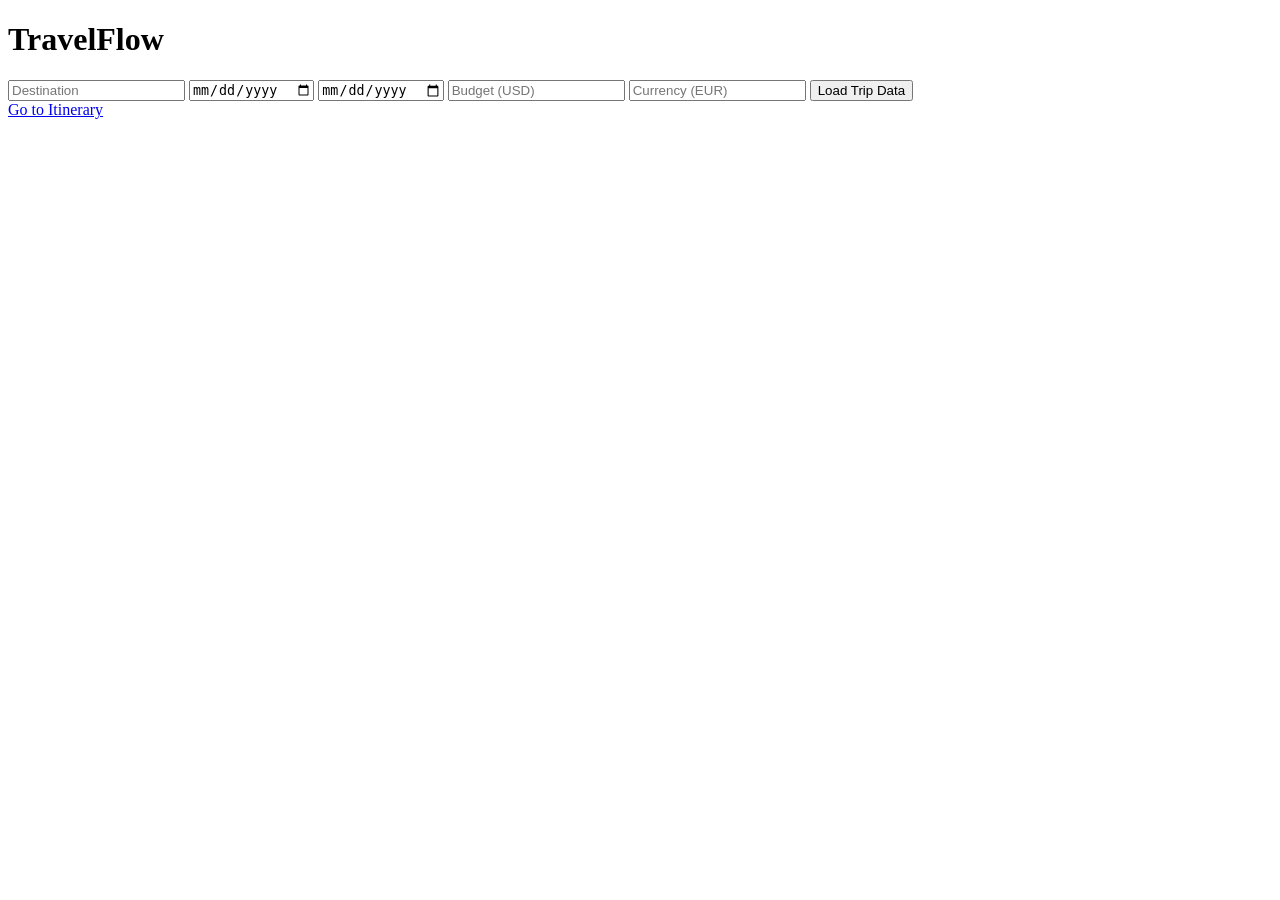
==== index.html @ 1230e486 "add basic front end and backend for project 3" ====
<!DOCTYPE html>
<html lang="en">
<head>
  <meta charset="UTF-8" />
  <title>TravelFlow</title>
  <link rel="stylesheet" href="style.css" />
</head>
<body>
  <h1>TravelFlow</h1>

  <section id="trip-form">
    <input id="destination" placeholder="Destination" />
    <input id="startDate" type="date" />
    <input id="endDate" type="date" />
    <input id="budget" placeholder="Budget (USD)" />
    <input id="currency" placeholder="Currency (EUR)" />
    <button id="load">Load Trip Data</button>
  </section>

  <section id="weather"></section>
  <section id="packing"></section>
  <section id="budget"></section>

  <a href="itinerary.html">Go to Itinerary</a>

  <script src="api/weather.js"></script>
  <script src="api/currency.js"></script>
  <script src="api/geocode.js"></script>
  <script src="app.js"></script>
</body>
</html>
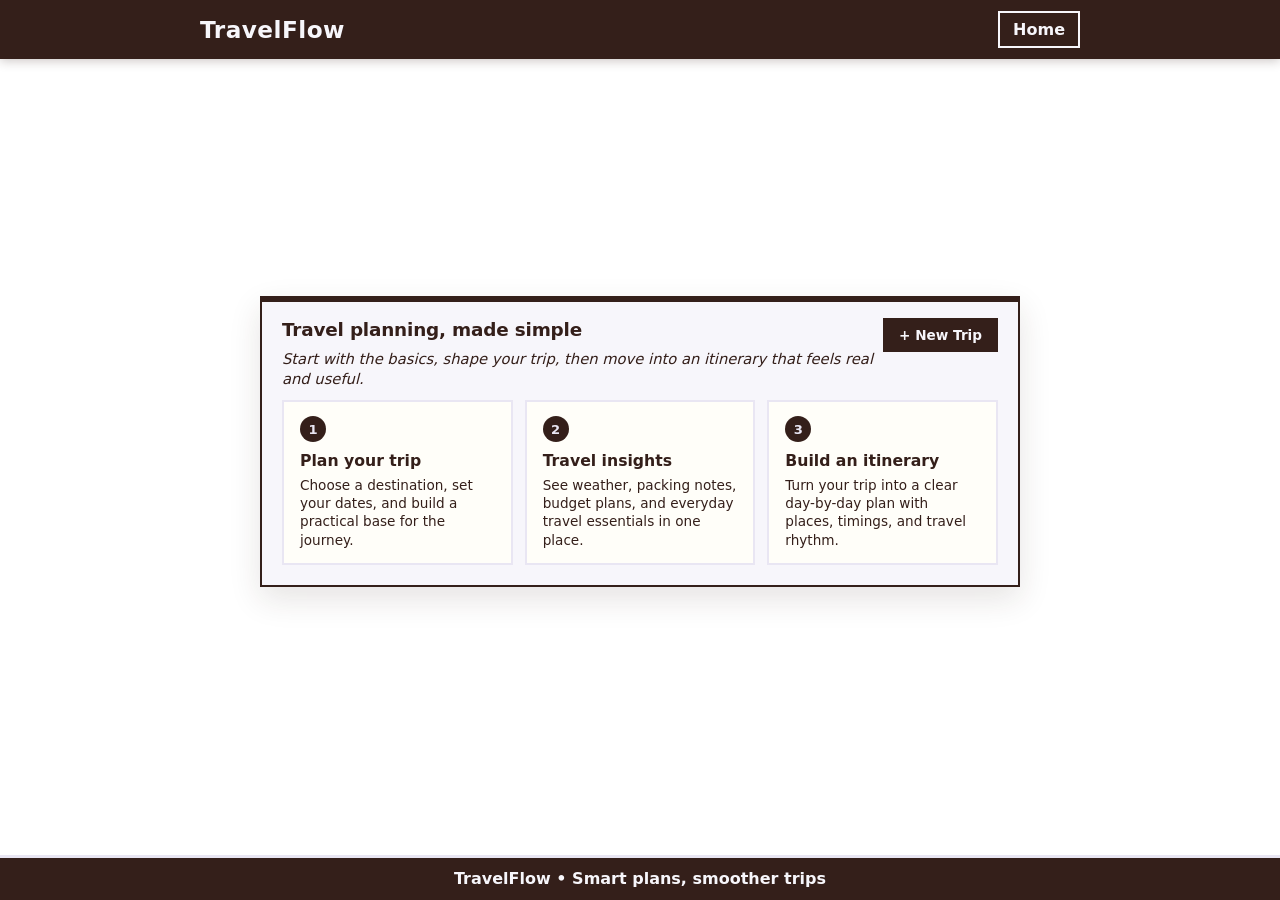
==== commit bfede5e4: "deploy all structure changes" ====
--- a/index.html
+++ b/index.html
@@ -1,31 +1,63 @@
-<!DOCTYPE html>
+<!doctype html>
 <html lang="en">
-<head>
-  <meta charset="UTF-8" />
-  <title>TravelFlow</title>
-  <link rel="stylesheet" href="style.css" />
-</head>
-<body>
-  <h1>TravelFlow</h1>
+  <head>
+    <meta charset="UTF-8" />
+    <meta name="viewport" content="width=device-width, initial-scale=1.0" />
+    <title>TravelFlow</title>
+    <link rel="stylesheet" href="style.css" />
+  </head>
+  <body class="tm-body">
+    <header class="tm-header">
+      <div class="tm-header-inner">
+        <h1 class="tm-logo">TravelFlow</h1>
+        <nav class="tm-nav" aria-label="Primary navigation">
+          <a class="tm-nav-link" href="index.html">Home</a>
+        </nav>
+      </div>
+    </header>
 
-  <section id="trip-form">
-    <input id="destination" placeholder="Destination" />
-    <input id="startDate" type="date" />
-    <input id="endDate" type="date" />
-    <input id="budget" placeholder="Budget (USD)" />
-    <input id="currency" placeholder="Currency (EUR)" />
-    <button id="load">Load Trip Data</button>
-  </section>
+    <main class="tm-main">
+      <section class="tm-panel tm-panel-home">
+        <div class="tm-panel-intro">
+          <div>
+            <h2>Travel planning, made simple</h2>
+            <p class="status-message">
+              Start with the basics, shape your trip, then move into an
+              itinerary that feels real and useful.
+            </p>
+          </div>
+          <a class="tm-badge tm-new-trip-btn" href="planner.html">+ New Trip</a>
+        </div>
 
-  <section id="weather"></section>
-  <section id="packing"></section>
-  <section id="budget"></section>
+        <div class="tm-home-grid">
+          <div class="tm-home-card">
+            <span class="tm-step-number" style="margin-bottom: 8px">1</span>
+            <h3>Plan your trip</h3>
+            <p>
+              Choose a destination, set your dates, and build a practical base
+              for the journey.
+            </p>
+          </div>
+          <div class="tm-home-card">
+            <span class="tm-step-number" style="margin-bottom: 8px">2</span>
+            <h3>Travel insights</h3>
+            <p>
+              See weather, packing notes, budget plans, and everyday travel
+              essentials in one place.
+            </p>
+          </div>
+          <div class="tm-home-card">
+            <span class="tm-step-number" style="margin-bottom: 8px">3</span>
+            <h3>Build an itinerary</h3>
+            <p>
+              Turn your trip into a clear day-by-day plan with places, timings,
+              and travel rhythm.
+            </p>
+          </div>
+        </div>
+      </section>
+    </main>
 
-  <a href="itinerary.html">Go to Itinerary</a>
-
-  <script src="api/weather.js"></script>
-  <script src="api/currency.js"></script>
-  <script src="api/geocode.js"></script>
-  <script src="app.js"></script>
-</body>
+    <footer class="tm-footer">TravelFlow • Smart plans, smoother trips</footer>
+  </body>
 </html>
--- a/style.css
+++ b/style.css
@@ -0,0 +1,823 @@
+/* GLOBAL RESET */
+html, body {
+  height: 100%;
+  margin: 0;
+  padding: 0;
+  overflow-x: hidden;
+  font-family: system-ui, -apple-system, BlinkMacSystemFont, "Segoe UI", sans-serif;
+  line-height: 1.35;
+  color: #341f1a;
+}
+
+* {
+  box-sizing: border-box;
+}
+
+/* BASE LAYOUT */
+body {
+  min-height: 100%;
+  background:
+    radial-gradient(circle at top left, transparent 28%),
+    repeating-linear-gradient(
+      90deg,
+      #e9e6f3 0px,
+      #e9e6f3 15px,
+      #f7f6fb 15px,
+      #f7f6fb 30px,
+      #e9e6f3 30px,
+      #e9e6f3 45px
+    );
+}
+
+.tm-body {
+  min-height: 100%;
+  display: flex;
+  flex-direction: column;
+}
+
+/* HEADER */
+.tm-header {
+  width: 100%;
+  background: #341f1a;
+  color: #f7f6fb;
+  padding: 14px 0;
+  box-shadow: 0 2px 10px rgba(52, 31, 26, 0.25);
+}
+
+.tm-header-inner {
+  max-width: 920px;
+  margin: 0 auto;
+  padding: 0 20px;
+  display: flex;
+  align-items: center;
+  justify-content: space-between;
+}
+
+.tm-logo {
+  margin: 0;
+  font-size: 1.45rem;
+  font-weight: 700;
+  letter-spacing: 0.02em;
+}
+
+.tm-nav-link {
+  color: #f7f6fb;
+  font-weight: 600;
+  text-decoration: none;
+  border: 2px solid #f7f6fb;
+  padding: 7px 13px;
+  transition: all 0.2s ease;
+}
+
+.tm-nav-link:hover {
+  background: #f7f6fb;
+  color: #341f1a;
+  text-decoration: none;
+}
+
+/* MAIN LAYOUT */
+.tm-main {
+  width: 100%;
+  max-width: 920px;
+  margin: 0 auto;
+  flex: 1;
+  padding: 24px 20px;
+  display: grid;
+  gap: 24px;
+  align-items: start;
+  align-content: center;
+}
+
+/* PANELS */
+.tm-panel {
+  background: linear-gradient(135deg, #f7f6fb 0%, #f7f6fb 100%);
+  border: 2px solid #341f1a;
+  border-radius: 0;
+  padding: 22px;
+  box-shadow: 0 12px 30px rgba(52, 31, 26, 0.12);
+  position: relative;
+  overflow: hidden;
+  width: 100%;
+  height: fit-content;
+  margin: 0 auto;
+}
+
+.tm-panel::before {
+  content: "";
+  position: absolute;
+  inset: 0 0 auto 0;
+  height: 4px;
+  background: linear-gradient(90deg, #341f1a, #341f1a);
+}
+
+.tm-panel-heading {
+  margin-bottom: 10px;
+}
+
+.tm-panel h2 {
+  margin: 0 0 8px;
+  font-size: 1.28rem;
+  font-weight: 800;
+  letter-spacing: -0.01em;
+}
+
+.tm-page-section {
+  display: grid;
+  gap: 24px;
+  align-items: start;
+}
+
+.tm-panel-home {
+  background: linear-gradient(135deg, #f7f6fb 0%, #f7f6fb 100%);
+  padding: 20px;
+  align-self: start;
+  height: fit-content;
+  width: 100%;
+  max-width: 760px;
+  margin: 0 auto;
+  justify-self: center;
+}
+
+.tm-panel-home h2 {
+  font-size: 1.15rem;
+  margin: 0 0 6px;
+}
+
+.tm-panel-home .tm-panel-intro {
+  margin-bottom: 12px;
+  gap: 8px;
+}
+
+.tm-panel-home .status-message {
+  font-size: 0.92rem;
+}
+
+.tm-panel-home .tm-step-number {
+  width: 26px;
+  height: 26px;
+  font-size: 0.82rem;
+  margin-right: 8px;
+  margin-bottom: 0;
+}
+
+.tm-panel-home .tm-home-card {
+  padding: 14px 16px;
+}
+
+.tm-panel-home .tm-home-card h3 {
+  font-size: 0.98rem;
+  margin: 0 0 4px;
+}
+
+.tm-panel-home .tm-home-card p {
+  font-size: 0.85rem;
+}
+
+.tm-panel-home .tm-new-trip-btn {
+  padding: 8px 16px;
+  font-size: 0.85rem;
+}
+
+.tm-home-grid {
+  display: grid;
+  grid-template-columns: repeat(auto-fit, minmax(160px, 1fr));
+  gap: 12px;
+  margin-top: 10px;
+}
+
+.tm-home-card {
+  display: block;
+  padding: 12px;
+  border: 2px solid #e9e6f3;
+  border-radius: 0;
+  background: #fffef9;
+  color: #341f1a;
+  text-decoration: none;
+  transition: transform 0.15s ease, box-shadow 0.15s ease;
+}
+
+.tm-home-card:hover {
+  transform: translateY(-2px);
+  box-shadow: 0 8px 18px rgba(52, 31, 26, 0.08);
+  text-decoration: none;
+}
+
+.tm-home-card h3 {
+  margin: 0 0 4px;
+  font-size: 0.92rem;
+}
+
+.tm-home-card p {
+  margin: 0;
+  font-size: 0.82rem;
+  color: #341f1a;
+}
+
+.tm-panel-intro {
+  display: flex;
+  justify-content: space-between;
+  align-items: flex-start;
+  gap: 12px;
+  margin-bottom: 14px;
+}
+
+.tm-badge {
+  background: #341f1a;
+  color: #f7f6fb;
+  padding: 6px 10px;
+  border-radius: 0;
+  font-size: 0.78rem;
+  font-weight: 700;
+  white-space: nowrap;
+}
+
+/* FORM */
+.tm-form {
+  display: grid;
+  grid-template-columns: repeat(2, minmax(0, 1fr));
+  gap: 12px;
+}
+
+.tm-form-row {
+  display: flex;
+  flex-direction: column;
+  gap: 6px;
+}
+
+.tm-form-row label {
+  font-size: 0.86rem;
+  font-weight: 700;
+  color: #341f1a;
+}
+
+.tm-form-row input,
+.tm-form-row select {
+  padding: 11px 12px;
+  border: 2px solid #341f1a;
+  border-radius: 0;
+  background: #e9e6f3;
+  font-size: 0.95rem;
+  transition: border-color 0.2s ease, box-shadow 0.2s ease;
+}
+
+.tm-form-row input:focus,
+.tm-form-row select:focus {
+  outline: none;
+  border-color: #341f1a;
+  box-shadow: 0 0 0 3px rgba(52, 31, 26, 0.16);
+}
+
+/* BUTTONS */
+.tm-button {
+  padding: 11px 16px;
+  border: 2px solid #341f1a;
+  border-radius: 0;
+  background: #341f1a;
+  color: #e9e6f3;
+  font-size: 0.95rem;
+  font-weight: 700;
+  cursor: pointer;
+  transition: transform 0.15s ease, box-shadow 0.15s ease;
+  grid-column: 1 / -1;
+}
+
+.tm-button:hover {
+  transform: translateY(-1px);
+  box-shadow: 0 8px 18px rgba(52, 31, 26, 0.18);
+}
+
+/* LINKS */
+a {
+  color: #341f1a;
+  text-decoration: none;
+  font-weight: 600;
+}
+
+a:hover {
+  text-decoration: underline;
+}
+
+/* SECTIONS AND CARDS */
+#trip-form,
+#weather,
+#packing,
+#budget,
+#itineraryList {
+  display: flex;
+  flex-direction: column;
+  gap: 10px;
+}
+
+#itineraryList {
+  margin-top: 20px;
+}
+
+#weather,
+#packing,
+#budget {
+  padding: 8px 0;
+}
+
+.tm-flow-steps {
+  display: flex;
+  flex-wrap: wrap;
+  gap: 8px;
+  margin-bottom: 10px;
+}
+
+.tm-flow-chip {
+  display: inline-flex;
+  align-items: center;
+  justify-content: center;
+  background: #fffef9;
+  color: #341f1a;
+  border: 2px solid #341f1a;
+  border-radius: 0;
+  padding: 8px 12px;
+  font-size: 0.8rem;
+  font-weight: 700;
+  letter-spacing: 0.02em;
+  cursor: pointer;
+  transition: transform 0.15s ease, box-shadow 0.15s ease, background 0.2s ease;
+}
+
+.tm-flow-chip:hover {
+  transform: translateY(-1px);
+  box-shadow: 0 6px 14px rgba(52, 31, 26, 0.12);
+}
+
+.tm-flow-chip-active {
+  background: #341f1a;
+  color: #f7f6fb;
+}
+
+.tm-step-panel {
+  margin-top: 14px;
+}
+
+.tm-journey-card {
+  padding: 18px;
+  border: 2px solid #e9e6f3;
+  border-radius: 0;
+  background: #f7f6fb;
+}
+
+.tm-journey-card h3 {
+  margin: 0 0 8px;
+  font-size: 1.06rem;
+}
+
+.tm-nav-link-inline {
+  display: inline-block;
+  margin-top: 10px;
+  border-radius: 0;
+}
+
+.tm-overview-card {
+  margin-top: 14px;
+  padding: 16px;
+  border: 2px solid #e9e6f3;
+  border-radius: 0;
+  background: #f7f6fb;
+}
+
+.tm-overview-grid {
+  display: grid;
+  grid-template-columns: repeat(auto-fit, minmax(180px, 1fr));
+  gap: 12px;
+}
+
+.tm-highlights-card {
+  margin-top: 12px;
+  padding: 16px;
+  border: 2px solid #e9e6f3;
+  border-radius: 0;
+  background: #f7f6fb;
+}
+
+.tm-highlights-grid {
+  display: grid;
+  grid-template-columns: repeat(auto-fit, minmax(180px, 1fr));
+  gap: 12px;
+  margin-bottom: 12px;
+}
+
+.tm-highlight-card {
+  padding: 12px 14px;
+  border-radius: 0;
+  background: linear-gradient(135deg, #fffef9, #fffef9);
+}
+
+.tm-highlight-metric {
+  margin: 0 0 4px;
+  font-size: 1.15rem;
+  font-weight: 800;
+  color: #341f1a;
+}
+
+.tm-highlight-subtext {
+  margin: 0;
+  color: #341f1a;
+  font-size: 0.92rem;
+}
+
+.tm-tip-list ul {
+  margin: 6px 0 10px 18px;
+  padding: 0;
+  color: #341f1a;
+}
+
+.tm-tip-list li + li {
+  margin-top: 6px;
+}
+
+.tm-label {
+  margin: 0 0 4px;
+  font-size: 0.76rem;
+  font-weight: 800;
+  letter-spacing: 0.08em;
+  text-transform: uppercase;
+  color: #341f1a;
+}
+
+.tm-overview-value {
+  margin: 0;
+  font-weight: 700;
+  color: #341f1a;
+}
+
+.tm-insights-grid {
+  display: grid;
+  grid-template-columns: repeat(auto-fit, minmax(220px, 1fr));
+  gap: 14px;
+}
+
+.tm-info-grid {
+  display: grid;
+  grid-template-columns: repeat(auto-fit, minmax(220px, 1fr));
+  gap: 14px;
+}
+
+.tm-info-card {
+  padding: 14px 16px;
+  border: 2px solid #e9e6f3;
+  border-radius: 0;
+  background: #fffef9;
+}
+
+.tm-info-card h3 {
+  margin: 0 0 6px;
+  font-size: 1rem;
+}
+
+.tm-insight-card {
+  background: #fffef9;
+  border: 2px solid #e9e6f3;
+  padding: 14px 16px;
+}
+
+.tm-insight-card h2 {
+  font-size: 1.03rem;
+  margin: 0 0 8px;
+}
+
+.status-message,
+.empty-state {
+  margin: 0;
+  color: #341f1a;
+  font-style: italic;
+}
+
+#trip-form button:disabled {
+  opacity: 0.7;
+  cursor: wait;
+}
+
+.tm-events-grid {
+  display: grid;
+  grid-template-columns: repeat(auto-fit, minmax(240px, 1fr));
+  gap: 16px;
+}
+
+.tm-event-card {
+  padding: 14px 16px;
+  border: 2px solid #e9e6f3;
+  border-radius: 0;
+  background: #fffef9;
+  transition: transform 0.15s ease, box-shadow 0.15s ease;
+}
+
+.tm-event-card:hover {
+  transform: translateY(-2px);
+  box-shadow: 0 8px 18px rgba(52, 31, 26, 0.07);
+}
+
+.tm-event-card textarea {
+  width: 100%;
+  min-height: 92px;
+  border: 1px solid #e9e6f3;
+  padding: 10px 12px;
+  font: inherit;
+  resize: vertical;
+  background: #e9e6f3;
+}
+
+.tm-map-preview {
+  margin: 12px 0 16px;
+}
+
+.tm-map-card {
+  display: flex;
+  gap: 12px;
+  align-items: flex-start;
+  padding: 14px 16px;
+  border: 2px solid #341f1a;
+  background: #fffef9;
+}
+
+.tm-map-toolbar {
+  display: flex;
+  gap: 10px;
+  align-items: center;
+  margin-bottom: 10px;
+}
+
+.tm-search-row {
+  margin-bottom: 12px;
+}
+
+.tm-search-row input {
+  width: 100%;
+}
+
+.tm-filter-row {
+  display: flex;
+  flex-wrap: wrap;
+  gap: 8px;
+  margin-bottom: 12px;
+}
+
+.tm-filter-pill {
+  border: 2px solid #341f1a;
+  background: #fffef9;
+  color: #341f1a;
+  padding: 7px 12px;
+  cursor: pointer;
+  font-weight: 600;
+}
+
+.tm-filter-pill.active {
+  background: #341f1a;
+  color: #e9e6f3;
+}
+
+.tm-pin-detail {
+  margin: 10px 0 16px;
+  padding: 12px 14px;
+  border: 2px solid #e9e6f3;
+  background: #fffef9;
+}
+
+.tm-pin-actions {
+  margin-top: 10px;
+}
+
+.tm-time-row {
+  display: flex;
+  flex-direction: column;
+  gap: 6px;
+  margin-top: 8px;
+}
+
+.tm-time-row label {
+  font-size: 0.85rem;
+  font-weight: 700;
+}
+
+.tm-time-row input,
+.tm-time-row textarea {
+  width: 100%;
+  border: 1px solid #e9e6f3;
+  padding: 8px 10px;
+  font: inherit;
+  background: #e9e6f3;
+}
+
+.tm-time-row textarea {
+  min-height: 84px;
+  resize: vertical;
+}
+
+.tm-input-inline {
+  padding: 8px 10px;
+  border: 2px solid #341f1a;
+  background: #e9e6f3;
+}
+
+.tm-map-iframe {
+  width: 100%;
+  min-height: 220px;
+  border: 2px solid #341f1a;
+  border-radius: 0;
+  margin: 10px 0 16px;
+}
+
+.tm-trip-summary {
+  margin-top: 14px;
+  padding: 12px 14px;
+  background: #f7f6fb;
+  border: 2px solid #e9e6f3;
+}
+
+.tm-trip-summary h3 {
+  margin: 0 0 8px;
+  font-size: 1rem;
+}
+
+.tm-trip-summary p {
+  margin: 4px 0;
+}
+
+#homeMap {
+  margin-top: 8px;
+}
+
+#restaurants {
+  margin-top: 6px;
+}
+
+#budget p {
+  line-height: 1.6;
+}
+
+@media (max-width: 720px) {
+  .tm-main {
+    padding: 16px 14px 0;
+  }
+
+  .tm-panel {
+    padding: 18px;
+  }
+
+  .tm-panel-intro {
+    flex-direction: column;
+  }
+
+  .tm-form {
+    grid-template-columns: 1fr;
+  }
+
+  .tm-button {
+    grid-column: auto;
+  }
+}
+
+#budget h2 {
+  margin-bottom: 8px;
+}
+
+#budget strong {
+  color: #341f1a;
+}
+
+.tm-map-pin {
+  font-size: 1.3rem;
+}
+
+.tm-place-card {
+  width: 100%;
+  text-align: left;
+  cursor: pointer;
+  border: 2px solid #e9e6f3;
+  background: #fffef9;
+  display: flex;
+  flex-direction: column;
+  gap: 10px;
+  padding: 0;
+  overflow: hidden;
+}
+
+.tm-place-card:hover {
+  transform: translateY(-2px);
+  box-shadow: 0 4px 10px rgba(52, 31, 26, 0.16);
+}
+
+.tm-place-image {
+  width: 100%;
+  height: 140px;
+  background-size: cover;
+  background-position: center;
+  background-color: #e9e6f3;
+}
+
+.tm-place-content {
+  padding: 0 14px 14px;
+}
+
+.place-meta {
+  margin-top: 6px;
+  font-size: 0.8rem;
+  color: #341f1a;
+}
+
+.tm-event-card:hover {
+  transform: translateY(-3px);
+  box-shadow: 0 4px 10px rgba(52, 31, 26, 0.2);
+}
+
+.tm-event-card h3 {
+  margin: 0 0 6px;
+  font-size: 1rem;
+}
+
+.tm-event-card p {
+  margin: 0;
+  font-size: 0.85rem;
+}
+
+/* PAGE ACTIONS */
+.tm-page-actions {
+  max-width: 920px;
+  margin: 0 auto;
+  padding: 16px 20px;
+  display: flex;
+  gap: 12px;
+  justify-content: center;
+}
+
+/* PAGE ACTION BUTTONS (brown) */
+.tm-page-btn {
+  display: inline-block;
+  padding: 10px 18px;
+  border: 2px solid #341f1a;
+  border-radius: 0;
+  background: #341f1a;
+  color: #e9e6f3;
+  font-size: 0.9rem;
+  font-weight: 700;
+  text-decoration: none;
+  transition: transform 0.15s ease, box-shadow 0.15s ease;
+  cursor: pointer;
+}
+
+.tm-page-btn:hover {
+  transform: translateY(-1px);
+  box-shadow: 0 8px 18px rgba(52, 31, 26, 0.18);
+  color: #e9e6f3;
+  text-decoration: none;
+}
+
+/* STEP NUMBER BADGE */
+.tm-step-number {
+  display: inline-flex;
+  align-items: center;
+  justify-content: center;
+  width: 28px;
+  height: 28px;
+  border-radius: 50%;
+  background: #341f1a;
+  color: #e9e6f3;
+  font-size: 0.85rem;
+  font-weight: 800;
+  margin-right: 10px;
+  flex-shrink: 0;
+}
+
+/* NEW TRIP BUTTON (badge style) */
+.tm-new-trip-btn {
+  display: inline-block;
+  cursor: pointer;
+  text-decoration: none;
+  padding: 8px 16px;
+  font-size: 0.85rem;
+}
+
+.tm-new-trip-btn:hover {
+  background: #341f1a;
+  color: #f7f6fb;
+  text-decoration: none;
+}
+
+/* FOOTER */
+.tm-footer {
+  width: 100%;
+  background: #341f1a;
+  color: #f7f6fb;
+  padding: 10px 0;
+  font-size: 1rem;
+  font-weight: 700;
+  text-align: center;
+  border-top: 3px solid #e9e6f3;
+  margin-top: 32px;
+}
+
+/* RESPONSIVE */
+@media (max-width: 800px) {
+  .tm-main {
+    padding: 20px 16px 0;
+  }
+
+  .tm-header-inner {
+    padding: 0 16px;
+  }
+}
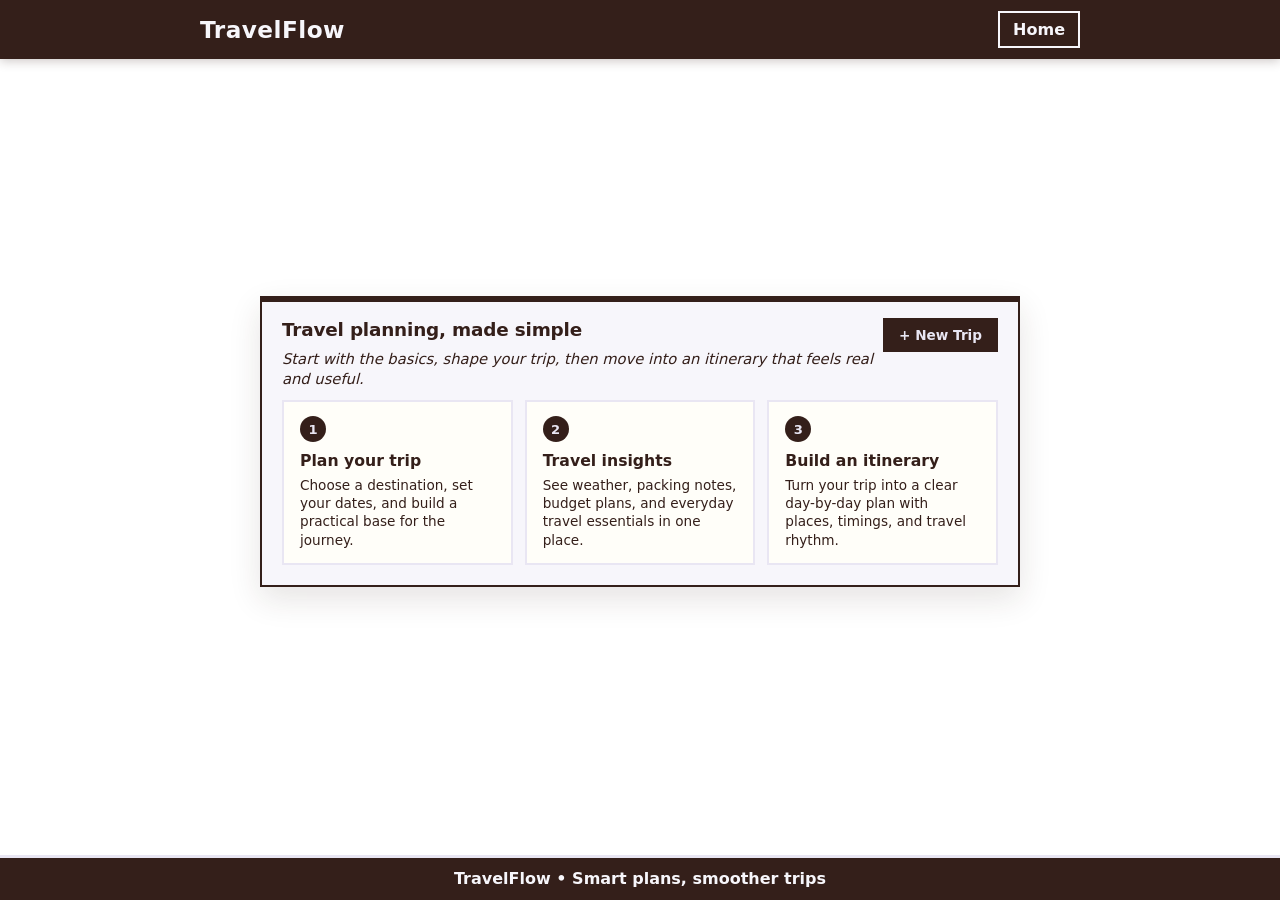
==== commit 3c0ae96a: "adjust the styling" ====
--- a/index.html
+++ b/index.html
@@ -60,4 +60,4 @@
 
     <footer class="tm-footer">TravelFlow • Smart plans, smoother trips</footer>
   </body>
-</html>
+</html>
--- a/style.css
+++ b/style.css
@@ -1,10 +1,16 @@
 /* GLOBAL RESET */
-html, body {
+html,
+body {
   height: 100%;
   margin: 0;
   padding: 0;
   overflow-x: hidden;
-  font-family: system-ui, -apple-system, BlinkMacSystemFont, "Segoe UI", sans-serif;
+  font-family:
+    system-ui,
+    -apple-system,
+    BlinkMacSystemFont,
+    "Segoe UI",
+    sans-serif;
   line-height: 1.35;
   color: #341f1a;
 }
@@ -193,7 +199,9 @@
   background: #fffef9;
   color: #341f1a;
   text-decoration: none;
-  transition: transform 0.15s ease, box-shadow 0.15s ease;
+  transition:
+    transform 0.15s ease,
+    box-shadow 0.15s ease;
 }
 
 .tm-home-card:hover {
@@ -223,7 +231,7 @@
 
 .tm-badge {
   background: #341f1a;
-  color: #f7f6fb;
+  color: #e9e6f3;
   padding: 6px 10px;
   border-radius: 0;
   font-size: 0.78rem;
@@ -257,7 +265,9 @@
   border-radius: 0;
   background: #e9e6f3;
   font-size: 0.95rem;
-  transition: border-color 0.2s ease, box-shadow 0.2s ease;
+  transition:
+    border-color 0.2s ease,
+    box-shadow 0.2s ease;
 }
 
 .tm-form-row input:focus,
@@ -277,7 +287,9 @@
   font-size: 0.95rem;
   font-weight: 700;
   cursor: pointer;
-  transition: transform 0.15s ease, box-shadow 0.15s ease;
+  transition:
+    transform 0.15s ease,
+    box-shadow 0.15s ease;
   grid-column: 1 / -1;
 }
 
@@ -338,7 +350,10 @@
   font-weight: 700;
   letter-spacing: 0.02em;
   cursor: pointer;
-  transition: transform 0.15s ease, box-shadow 0.15s ease, background 0.2s ease;
+  transition:
+    transform 0.15s ease,
+    box-shadow 0.15s ease,
+    background 0.2s ease;
 }
 
 .tm-flow-chip:hover {
@@ -359,7 +374,7 @@
   padding: 18px;
   border: 2px solid #e9e6f3;
   border-radius: 0;
-  background: #f7f6fb;
+  background: #e9e6f3;
 }
 
 .tm-journey-card h3 {
@@ -378,7 +393,7 @@
   padding: 16px;
   border: 2px solid #e9e6f3;
   border-radius: 0;
-  background: #f7f6fb;
+  background: #e9e6f3;
 }
 
 .tm-overview-grid {
@@ -392,7 +407,7 @@
   padding: 16px;
   border: 2px solid #e9e6f3;
   border-radius: 0;
-  background: #f7f6fb;
+  background: #e9e6f3;
 }
 
 .tm-highlights-grid {
@@ -504,7 +519,9 @@
   border: 2px solid #e9e6f3;
   border-radius: 0;
   background: #fffef9;
-  transition: transform 0.15s ease, box-shadow 0.15s ease;
+  transition:
+    transform 0.15s ease,
+    box-shadow 0.15s ease;
 }
 
 .tm-event-card:hover {
@@ -756,7 +773,9 @@
   font-size: 0.9rem;
   font-weight: 700;
   text-decoration: none;
-  transition: transform 0.15s ease, box-shadow 0.15s ease;
+  transition:
+    transform 0.15s ease,
+    box-shadow 0.15s ease;
   cursor: pointer;
 }
 
@@ -820,4 +839,4 @@
   .tm-header-inner {
     padding: 0 16px;
   }
-}+}
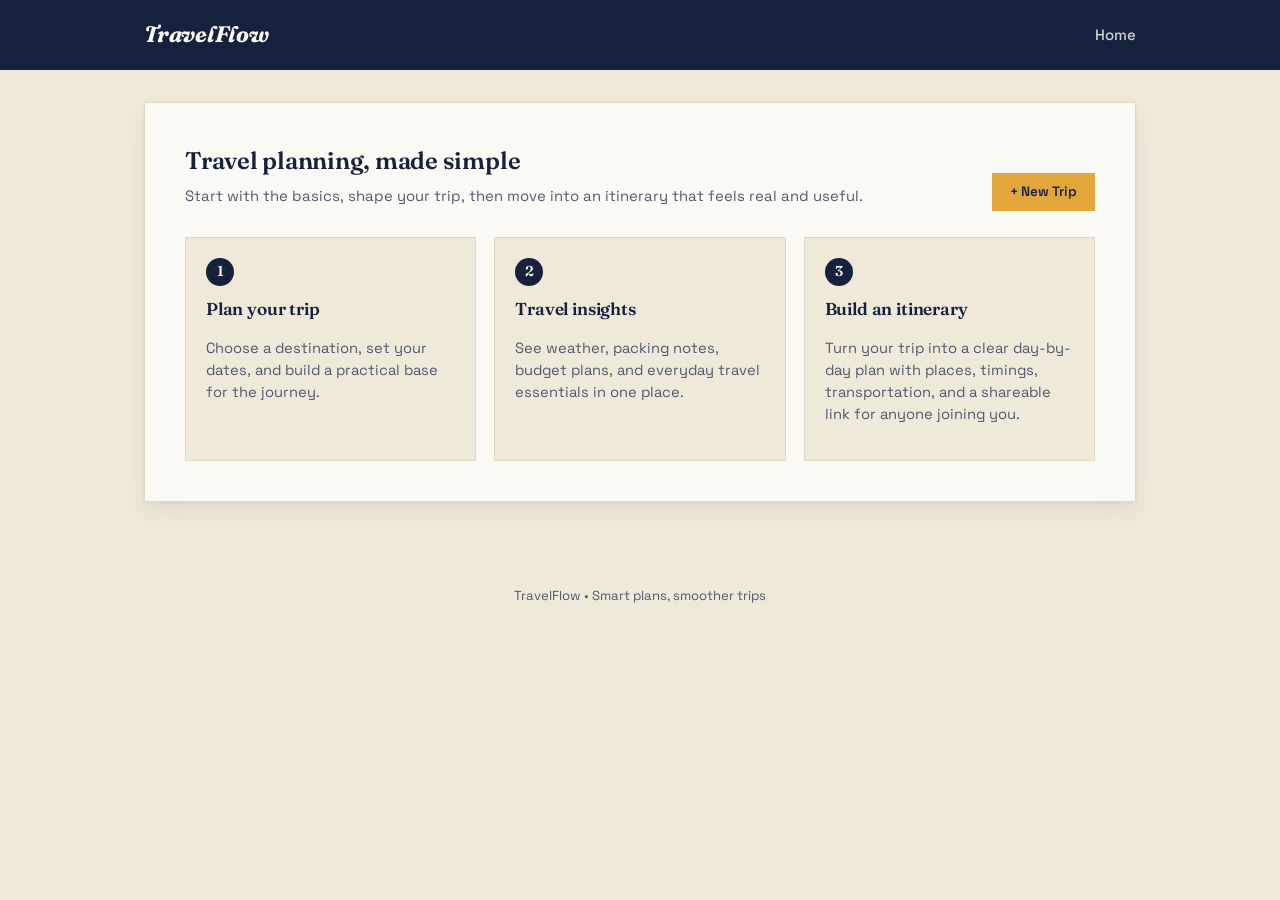
==== commit 7ec01346: "fix strucutre so app runs properly" ====
--- a/index.html
+++ b/index.html
@@ -31,7 +31,7 @@
 
         <div class="tm-home-grid">
           <div class="tm-home-card">
-            <span class="tm-step-number" style="margin-bottom: 8px">1</span>
+            <span class="tm-step-number">1</span>
             <h3>Plan your trip</h3>
             <p>
               Choose a destination, set your dates, and build a practical base
@@ -39,7 +39,7 @@
             </p>
           </div>
           <div class="tm-home-card">
-            <span class="tm-step-number" style="margin-bottom: 8px">2</span>
+            <span class="tm-step-number">2</span>
             <h3>Travel insights</h3>
             <p>
               See weather, packing notes, budget plans, and everyday travel
@@ -47,11 +47,11 @@
             </p>
           </div>
           <div class="tm-home-card">
-            <span class="tm-step-number" style="margin-bottom: 8px">3</span>
+            <span class="tm-step-number">3</span>
             <h3>Build an itinerary</h3>
             <p>
               Turn your trip into a clear day-by-day plan with places, timings,
-              and travel rhythm.
+              transportation, and a shareable link for anyone joining you.
             </p>
           </div>
         </div>
--- a/style.css
+++ b/style.css
@@ -1,470 +1,550 @@
-/* GLOBAL RESET */
-html,
-body {
-  height: 100%;
+@import url("https://fonts.googleapis.com/css2?family=Fraunces:ital,opsz,wght@0,9..144,400;0,9..144,600;1,9..144,500&family=Space+Grotesk:wght@400;500;600;700&display=swap");
+
+:root {
+  --ink: #16213e;
+  --ink-soft: #52596f;
+  --paper: #fbf9f4;
+  --paper-dim: #efe9da;
+  --gold: #e2a63b;
+  --gold-dark: #c98a20;
+  --teal: #2f8f86;
+  --teal-dark: #1f6b63;
+  --line: #e1d9c4;
+  --coral: #d96c56;
+  --radius-lg: 0px;
+  --radius-md: 0px;
+  --shadow-card: 0 2px 4px rgba(22, 33, 62, 0.05), 0 10px 24px rgba(22, 33, 62, 0.06);
+  font-size: 16px;
+}
+
+* {
+  box-sizing: border-box;
+}
+
+body.tm-body {
+  margin: 0;
+  min-height: 100vh;
+  background: var(--paper-dim);
+  color: var(--ink);
+  font-family: "Space Grotesk", "Segoe UI", sans-serif;
+  line-height: 1.5;
+  -webkit-font-smoothing: antialiased;
+}
+
+h1, h2, h3 {
+  font-family: "Fraunces", Georgia, serif;
+  color: var(--ink);
+  margin: 0 0 6px;
+  letter-spacing: -0.01em;
+}
+
+h2 { font-size: 1.5rem; font-weight: 600; }
+h3 { font-size: 1.08rem; font-weight: 600; }
+
+a { color: var(--teal-dark); }
+
+button { font-family: inherit; }
+
+:focus-visible {
+  outline: 2.5px solid var(--teal);
+  outline-offset: 2px;
+}
+
+/* ---------- Header ---------- */
+
+.tm-header {
+  background: var(--ink);
+  padding: 18px 0;
+}
+
+.tm-header-inner {
+  max-width: 1040px;
+  margin: 0 auto;
+  padding: 0 24px;
+  display: flex;
+  align-items: center;
+  justify-content: space-between;
+}
+
+.tm-logo {
+  color: var(--paper);
+  font-size: 1.4rem;
+  font-style: italic;
+  margin: 0;
+}
+
+.tm-nav {
+  display: flex;
+  align-items: center;
+  gap: 18px;
+}
+
+.tm-nav-link {
+  color: rgba(251, 249, 244, 0.82);
+  text-decoration: none;
+  font-size: 0.94rem;
+  font-weight: 500;
+  background: none;
+  border: none;
+  cursor: pointer;
+  display: inline-flex;
+  align-items: center;
+  gap: 6px;
+  padding: 0;
+}
+
+.tm-nav-link:hover { color: var(--paper); }
+
+.tf-export-btn {
+  background: rgba(226, 166, 59, 0.16);
+  color: var(--gold);
+  padding: 8px 14px;
+  border-radius: 0px;
+  border: 1px solid rgba(226, 166, 59, 0.4);
+}
+
+.tf-export-btn:hover { background: rgba(226, 166, 59, 0.28); }
+
+.tm-nav-link-inline {
+  display: inline-block;
+  margin-top: 4px;
+  font-weight: 600;
+}
+
+/* ---------- Layout shells ---------- */
+
+.tm-main {
+  max-width: 1040px;
+  margin: 0 auto;
+  padding: 32px 24px 60px;
+  display: flex;
+  flex-direction: column;
+  gap: 24px;
+}
+
+.tm-panel {
+  background: var(--paper);
+  border: 1px solid var(--line);
+  border-radius: var(--radius-lg);
+  padding: 28px 30px;
+  box-shadow: var(--shadow-card);
+}
+
+.tm-panel-heading {
+  display: flex;
+  justify-content: space-between;
+  align-items: flex-start;
+  gap: 16px;
+  margin-bottom: 18px;
+}
+
+.status-message {
+  color: var(--ink-soft);
+  font-size: 0.93rem;
+  margin: 0 0 4px;
+}
+
+.empty-state {
+  color: var(--ink-soft);
+  font-size: 0.93rem;
+  font-style: italic;
+  background: rgba(22, 33, 62, 0.03);
+  border: 1px dashed var(--line);
+  border-radius: var(--radius-md);
+  padding: 18px;
+  text-align: center;
+}
+
+.place-meta {
+  color: var(--ink-soft);
+  font-size: 0.82rem;
+  margin: 2px 0;
+}
+
+.tm-label {
+  text-transform: uppercase;
+  letter-spacing: 0.08em;
+  font-size: 0.7rem;
+  font-weight: 600;
+  color: var(--teal-dark);
+  margin: 0 0 4px;
+}
+
+/* ---------- Home page ---------- */
+
+.tm-panel-home { padding: 40px; }
+
+.tm-panel-intro {
+  display: flex;
+  justify-content: space-between;
+  align-items: flex-end;
+  gap: 20px;
+  flex-wrap: wrap;
+  margin-bottom: 26px;
+}
+
+.tm-badge {
+  background: var(--gold);
+  color: var(--ink);
+  font-weight: 600;
+  font-size: 0.85rem;
+  padding: 9px 18px;
+  border-radius: 0px;
+  text-decoration: none;
+  white-space: nowrap;
+  transition: transform 0.15s ease, background 0.15s ease;
+}
+
+.tm-badge:hover { background: var(--gold-dark); transform: translateY(-1px); }
+
+.tm-home-grid {
+  display: grid;
+  grid-template-columns: repeat(3, 1fr);
+  gap: 18px;
+}
+
+.tm-home-card {
+  background: var(--paper-dim);
+  border: 1px solid var(--line);
+  border-radius: var(--radius-md);
+  padding: 20px;
+}
+
+.tm-home-card .tm-step-number { margin-bottom: 10px; }
+
+.tm-home-card p { color: var(--ink-soft); font-size: 0.92rem; }
+
+/* ---------- Step tracker (signature: dashed flight path) ---------- */
+
+.tm-step-number {
+  display: inline-flex;
+  align-items: center;
+  justify-content: center;
+  width: 28px;
+  height: 28px;
+  border-radius: 50%;
+  background: var(--ink);
+  color: var(--paper);
+  font-family: "Fraunces", serif;
+  font-weight: 600;
+  font-size: 0.9rem;
+  margin-right: 10px;
+}
+
+.tf-step-heading {
+  display: flex;
+  align-items: center;
+  margin-bottom: 14px;
+  font-size: 1.05rem;
+}
+
+.tm-flow-steps {
+  position: relative;
+  display: flex;
+  justify-content: space-between;
+  gap: 8px;
+  margin-bottom: 28px;
+  padding-top: 6px;
+}
+
+.tm-flow-steps::before {
+  content: "";
+  position: absolute;
+  top: 20px;
+  left: 6%;
+  right: 6%;
+  height: 0;
+  border-top: 2px dashed var(--line);
+  z-index: 0;
+}
+
+.tm-flow-chip {
+  position: relative;
+  z-index: 1;
+  flex: 1;
+  background: var(--paper);
+  border: 1.5px solid var(--line);
+  color: var(--ink-soft);
+  font-weight: 600;
+  font-size: 0.86rem;
+  padding: 10px 14px;
+  border-radius: 0px;
+  cursor: pointer;
+  text-align: center;
+  transition: all 0.15s ease;
+}
+
+.tm-flow-chip:hover { border-color: var(--teal); color: var(--teal-dark); }
+
+.tm-flow-chip-active {
+  background: var(--ink);
+  border-color: var(--ink);
+  color: var(--paper);
+}
+
+.tm-flow-chip-active::after {
+  content: "✈";
+  margin-left: 8px;
+}
+
+/* ---------- Forms ---------- */
+
+.tm-form {
+  display: grid;
+  grid-template-columns: repeat(3, 1fr);
+  gap: 16px;
+}
+
+.tm-form-row {
+  display: flex;
+  flex-direction: column;
+  gap: 6px;
+}
+
+.tf-refresh-row { justify-content: flex-end; }
+
+.tm-form-row label {
+  font-size: 0.78rem;
+  font-weight: 600;
+  color: var(--ink-soft);
+}
+
+.tm-form-row input,
+.tm-form-row select,
+.tm-input-inline {
+  border: 1.5px solid var(--line);
+  background: #fff;
+  border-radius: var(--radius-md);
+  padding: 10px 12px;
+  font-size: 0.94rem;
+  font-family: inherit;
+  color: var(--ink);
+}
+
+.tm-form-row input:focus,
+.tm-form-row select:focus,
+.tm-input-inline:focus {
+  border-color: var(--teal);
+}
+
+.tm-button {
+  background: var(--teal);
+  color: #fff;
+  border: none;
+  padding: 11px 20px;
+  border-radius: 0px;
+  font-weight: 600;
+  font-size: 0.9rem;
+  cursor: pointer;
+  transition: background 0.15s ease, transform 0.15s ease;
+  align-self: flex-start;
+}
+
+.tm-button:hover { background: var(--teal-dark); transform: translateY(-1px); }
+.tm-button:disabled { opacity: 0.6; cursor: progress; }
+
+/* ---------- Overview / highlights ---------- */
+
+.tm-overview-card, .tm-highlights-card {
+  background: var(--paper-dim);
+  border: 1px solid var(--line);
+  border-radius: var(--radius-md);
+  padding: 20px;
+  margin-bottom: 16px;
+}
+
+.tm-overview-grid {
+  display: grid;
+  grid-template-columns: repeat(3, 1fr);
+  gap: 18px;
+  margin-bottom: 10px;
+}
+
+.tm-overview-value {
+  font-family: "Fraunces", serif;
+  font-size: 1.08rem;
+  margin: 0;
+}
+
+.tm-highlights-grid {
+  display: grid;
+  grid-template-columns: 1fr 1fr;
+  gap: 14px;
+  margin-bottom: 16px;
+}
+
+.tm-highlight-card {
+  background: #fff;
+  border: 1px solid var(--line);
+  border-radius: var(--radius-md);
+  padding: 16px;
+  text-align: center;
+}
+
+.tf-readiness-card { display: flex; flex-direction: column; align-items: center; }
+
+.tm-highlight-metric {
+  font-family: "Fraunces", serif;
+  font-size: 1.3rem;
+  margin: 4px 0 2px;
+}
+
+.tm-highlight-subtext {
+  color: var(--ink-soft);
+  font-size: 0.82rem;
+  margin: 2px 0 0;
+}
+
+.tm-tip-list ul {
+  margin: 6px 0 10px;
+  padding-left: 20px;
+  color: var(--ink-soft);
+  font-size: 0.9rem;
+}
+
+.tm-tip-list li { margin-bottom: 4px; }
+
+.tm-journey-card {
+  background: var(--paper-dim);
+  border: 1px dashed var(--line);
+  border-radius: var(--radius-md);
+  padding: 22px;
+  text-align: center;
+}
+
+.tm-journey-card p { color: var(--ink-soft); margin-bottom: 16px; }
+
+/* ---------- Readiness ring ---------- */
+
+.tf-ring {
+  border-radius: 50%;
+  background: conic-gradient(var(--gold) calc(var(--tf-ring-pct) * 1%), var(--line) 0);
+  display: flex;
+  align-items: center;
+  justify-content: center;
+  margin: 6px auto 4px;
+}
+
+.tf-ring-value {
+  background: #fff;
+  border-radius: 50%;
+  width: 74%;
+  height: 74%;
+  display: flex;
+  align-items: center;
+  justify-content: center;
+  font-weight: 700;
+  font-size: 1.1rem;
+  color: var(--ink);
+}
+
+/* ---------- Weather widget ---------- */
+
+.tf-weather-widget {
+  display: flex;
+  align-items: center;
+  gap: 14px;
+  background: var(--paper-dim);
+  border-radius: var(--radius-md);
+  padding: 16px;
+  margin-top: 6px;
+}
+
+.tf-weather-icon {
+  width: 46px;
+  height: 46px;
+  flex-shrink: 0;
+  color: var(--gold-dark);
+}
+
+.tf-weather-rain .tf-weather-icon,
+.tf-weather-cold .tf-weather-icon { color: var(--teal-dark); }
+
+.tf-weather-temp {
+  font-family: "Fraunces", serif;
+  font-size: 1.6rem;
+  margin: 0;
+  line-height: 1.1;
+}
+
+.tf-weather-condition {
+  color: var(--ink-soft);
+  margin: 2px 0 0;
+  font-size: 0.9rem;
+}
+
+.tf-icon {
+  display: inline-flex;
+  width: 1em;
+  height: 1em;
+  vertical-align: -0.15em;
+}
+
+.tf-icon svg { width: 100%; height: 100%; }
+
+button .tf-icon, .tf-export-btn .tf-icon {
+  width: 16px;
+  height: 16px;
+  margin-right: 2px;
+}
+
+/* ---------- Budget chart ---------- */
+
+.tf-budget-total {
+  font-size: 1rem;
+  margin: 4px 0 12px;
+}
+
+.tf-budget-total strong { font-family: "Fraunces", serif; font-size: 1.3rem; }
+
+.tf-budget-bar {
+  display: flex;
+  width: 100%;
+  height: 14px;
+  border-radius: 999px;
+  overflow: hidden;
+  background: var(--line);
+  margin-bottom: 14px;
+}
+
+.tf-budget-bar span { height: 100%; }
+
+.tf-budget-stay { background: var(--teal); }
+.tf-budget-food { background: var(--gold); }
+.tf-budget-activities { background: #7c8fd6; }
+.tf-budget-buffer { background: var(--line); }
+
+.tf-budget-legend {
+  list-style: none;
   margin: 0;
   padding: 0;
-  overflow-x: hidden;
-  font-family:
-    system-ui,
-    -apple-system,
-    BlinkMacSystemFont,
-    "Segoe UI",
-    sans-serif;
-  line-height: 1.35;
-  color: #341f1a;
-}
-
-* {
-  box-sizing: border-box;
-}
-
-/* BASE LAYOUT */
-body {
-  min-height: 100%;
-  background:
-    radial-gradient(circle at top left, transparent 28%),
-    repeating-linear-gradient(
-      90deg,
-      #e9e6f3 0px,
-      #e9e6f3 15px,
-      #f7f6fb 15px,
-      #f7f6fb 30px,
-      #e9e6f3 30px,
-      #e9e6f3 45px
-    );
-}
-
-.tm-body {
-  min-height: 100%;
-  display: flex;
-  flex-direction: column;
-}
-
-/* HEADER */
-.tm-header {
-  width: 100%;
-  background: #341f1a;
-  color: #f7f6fb;
-  padding: 14px 0;
-  box-shadow: 0 2px 10px rgba(52, 31, 26, 0.25);
-}
-
-.tm-header-inner {
-  max-width: 920px;
-  margin: 0 auto;
-  padding: 0 20px;
-  display: flex;
-  align-items: center;
-  justify-content: space-between;
-}
-
-.tm-logo {
-  margin: 0;
-  font-size: 1.45rem;
-  font-weight: 700;
-  letter-spacing: 0.02em;
-}
-
-.tm-nav-link {
-  color: #f7f6fb;
-  font-weight: 600;
-  text-decoration: none;
-  border: 2px solid #f7f6fb;
-  padding: 7px 13px;
-  transition: all 0.2s ease;
-}
-
-.tm-nav-link:hover {
-  background: #f7f6fb;
-  color: #341f1a;
-  text-decoration: none;
-}
-
-/* MAIN LAYOUT */
-.tm-main {
-  width: 100%;
-  max-width: 920px;
-  margin: 0 auto;
-  flex: 1;
-  padding: 24px 20px;
   display: grid;
-  gap: 24px;
-  align-items: start;
-  align-content: center;
-}
-
-/* PANELS */
-.tm-panel {
-  background: linear-gradient(135deg, #f7f6fb 0%, #f7f6fb 100%);
-  border: 2px solid #341f1a;
-  border-radius: 0;
-  padding: 22px;
-  box-shadow: 0 12px 30px rgba(52, 31, 26, 0.12);
-  position: relative;
-  overflow: hidden;
-  width: 100%;
-  height: fit-content;
-  margin: 0 auto;
-}
-
-.tm-panel::before {
-  content: "";
-  position: absolute;
-  inset: 0 0 auto 0;
-  height: 4px;
-  background: linear-gradient(90deg, #341f1a, #341f1a);
-}
-
-.tm-panel-heading {
-  margin-bottom: 10px;
-}
-
-.tm-panel h2 {
-  margin: 0 0 8px;
-  font-size: 1.28rem;
-  font-weight: 800;
-  letter-spacing: -0.01em;
-}
-
-.tm-page-section {
-  display: grid;
-  gap: 24px;
-  align-items: start;
-}
-
-.tm-panel-home {
-  background: linear-gradient(135deg, #f7f6fb 0%, #f7f6fb 100%);
-  padding: 20px;
-  align-self: start;
-  height: fit-content;
-  width: 100%;
-  max-width: 760px;
-  margin: 0 auto;
-  justify-self: center;
-}
-
-.tm-panel-home h2 {
-  font-size: 1.15rem;
-  margin: 0 0 6px;
-}
-
-.tm-panel-home .tm-panel-intro {
-  margin-bottom: 12px;
-  gap: 8px;
-}
-
-.tm-panel-home .status-message {
-  font-size: 0.92rem;
-}
-
-.tm-panel-home .tm-step-number {
-  width: 26px;
-  height: 26px;
-  font-size: 0.82rem;
-  margin-right: 8px;
-  margin-bottom: 0;
-}
-
-.tm-panel-home .tm-home-card {
-  padding: 14px 16px;
-}
-
-.tm-panel-home .tm-home-card h3 {
-  font-size: 0.98rem;
-  margin: 0 0 4px;
-}
-
-.tm-panel-home .tm-home-card p {
-  font-size: 0.85rem;
-}
-
-.tm-panel-home .tm-new-trip-btn {
-  padding: 8px 16px;
-  font-size: 0.85rem;
-}
-
-.tm-home-grid {
-  display: grid;
-  grid-template-columns: repeat(auto-fit, minmax(160px, 1fr));
-  gap: 12px;
-  margin-top: 10px;
-}
-
-.tm-home-card {
-  display: block;
-  padding: 12px;
-  border: 2px solid #e9e6f3;
-  border-radius: 0;
-  background: #fffef9;
-  color: #341f1a;
-  text-decoration: none;
-  transition:
-    transform 0.15s ease,
-    box-shadow 0.15s ease;
-}
-
-.tm-home-card:hover {
-  transform: translateY(-2px);
-  box-shadow: 0 8px 18px rgba(52, 31, 26, 0.08);
-  text-decoration: none;
-}
-
-.tm-home-card h3 {
-  margin: 0 0 4px;
-  font-size: 0.92rem;
-}
-
-.tm-home-card p {
-  margin: 0;
-  font-size: 0.82rem;
-  color: #341f1a;
-}
-
-.tm-panel-intro {
-  display: flex;
-  justify-content: space-between;
-  align-items: flex-start;
-  gap: 12px;
-  margin-bottom: 14px;
-}
-
-.tm-badge {
-  background: #341f1a;
-  color: #e9e6f3;
-  padding: 6px 10px;
-  border-radius: 0;
-  font-size: 0.78rem;
-  font-weight: 700;
-  white-space: nowrap;
-}
-
-/* FORM */
-.tm-form {
-  display: grid;
-  grid-template-columns: repeat(2, minmax(0, 1fr));
-  gap: 12px;
-}
-
-.tm-form-row {
-  display: flex;
-  flex-direction: column;
-  gap: 6px;
-}
-
-.tm-form-row label {
-  font-size: 0.86rem;
-  font-weight: 700;
-  color: #341f1a;
-}
-
-.tm-form-row input,
-.tm-form-row select {
-  padding: 11px 12px;
-  border: 2px solid #341f1a;
-  border-radius: 0;
-  background: #e9e6f3;
-  font-size: 0.95rem;
-  transition:
-    border-color 0.2s ease,
-    box-shadow 0.2s ease;
-}
-
-.tm-form-row input:focus,
-.tm-form-row select:focus {
-  outline: none;
-  border-color: #341f1a;
-  box-shadow: 0 0 0 3px rgba(52, 31, 26, 0.16);
-}
-
-/* BUTTONS */
-.tm-button {
-  padding: 11px 16px;
-  border: 2px solid #341f1a;
-  border-radius: 0;
-  background: #341f1a;
-  color: #e9e6f3;
-  font-size: 0.95rem;
-  font-weight: 700;
-  cursor: pointer;
-  transition:
-    transform 0.15s ease,
-    box-shadow 0.15s ease;
-  grid-column: 1 / -1;
-}
-
-.tm-button:hover {
-  transform: translateY(-1px);
-  box-shadow: 0 8px 18px rgba(52, 31, 26, 0.18);
-}
-
-/* LINKS */
-a {
-  color: #341f1a;
-  text-decoration: none;
-  font-weight: 600;
-}
-
-a:hover {
-  text-decoration: underline;
-}
-
-/* SECTIONS AND CARDS */
-#trip-form,
-#weather,
-#packing,
-#budget,
-#itineraryList {
-  display: flex;
-  flex-direction: column;
-  gap: 10px;
-}
-
-#itineraryList {
-  margin-top: 20px;
-}
-
-#weather,
-#packing,
-#budget {
-  padding: 8px 0;
-}
-
-.tm-flow-steps {
-  display: flex;
-  flex-wrap: wrap;
-  gap: 8px;
-  margin-bottom: 10px;
-}
-
-.tm-flow-chip {
-  display: inline-flex;
-  align-items: center;
-  justify-content: center;
-  background: #fffef9;
-  color: #341f1a;
-  border: 2px solid #341f1a;
-  border-radius: 0;
-  padding: 8px 12px;
-  font-size: 0.8rem;
-  font-weight: 700;
-  letter-spacing: 0.02em;
-  cursor: pointer;
-  transition:
-    transform 0.15s ease,
-    box-shadow 0.15s ease,
-    background 0.2s ease;
-}
-
-.tm-flow-chip:hover {
-  transform: translateY(-1px);
-  box-shadow: 0 6px 14px rgba(52, 31, 26, 0.12);
-}
-
-.tm-flow-chip-active {
-  background: #341f1a;
-  color: #f7f6fb;
-}
-
-.tm-step-panel {
-  margin-top: 14px;
-}
-
-.tm-journey-card {
-  padding: 18px;
-  border: 2px solid #e9e6f3;
-  border-radius: 0;
-  background: #e9e6f3;
-}
-
-.tm-journey-card h3 {
-  margin: 0 0 8px;
-  font-size: 1.06rem;
-}
-
-.tm-nav-link-inline {
+  grid-template-columns: 1fr 1fr;
+  gap: 8px 16px;
+  font-size: 0.88rem;
+}
+
+.tf-legend-dot {
   display: inline-block;
-  margin-top: 10px;
-  border-radius: 0;
-}
-
-.tm-overview-card {
-  margin-top: 14px;
-  padding: 16px;
-  border: 2px solid #e9e6f3;
-  border-radius: 0;
-  background: #e9e6f3;
-}
-
-.tm-overview-grid {
-  display: grid;
-  grid-template-columns: repeat(auto-fit, minmax(180px, 1fr));
-  gap: 12px;
-}
-
-.tm-highlights-card {
-  margin-top: 12px;
-  padding: 16px;
-  border: 2px solid #e9e6f3;
-  border-radius: 0;
-  background: #e9e6f3;
-}
-
-.tm-highlights-grid {
-  display: grid;
-  grid-template-columns: repeat(auto-fit, minmax(180px, 1fr));
-  gap: 12px;
-  margin-bottom: 12px;
-}
-
-.tm-highlight-card {
-  padding: 12px 14px;
-  border-radius: 0;
-  background: linear-gradient(135deg, #fffef9, #fffef9);
-}
-
-.tm-highlight-metric {
-  margin: 0 0 4px;
-  font-size: 1.15rem;
-  font-weight: 800;
-  color: #341f1a;
-}
-
-.tm-highlight-subtext {
-  margin: 0;
-  color: #341f1a;
-  font-size: 0.92rem;
-}
-
-.tm-tip-list ul {
-  margin: 6px 0 10px 18px;
-  padding: 0;
-  color: #341f1a;
-}
-
-.tm-tip-list li + li {
-  margin-top: 6px;
-}
-
-.tm-label {
-  margin: 0 0 4px;
-  font-size: 0.76rem;
-  font-weight: 800;
-  letter-spacing: 0.08em;
-  text-transform: uppercase;
-  color: #341f1a;
-}
-
-.tm-overview-value {
-  margin: 0;
-  font-weight: 700;
-  color: #341f1a;
-}
+  width: 9px;
+  height: 9px;
+  border-radius: 50%;
+  margin-right: 6px;
+}
+
+/* ---------- Grids of place / event cards ---------- */
 
 .tm-insights-grid {
   display: grid;
   grid-template-columns: repeat(auto-fit, minmax(220px, 1fr));
-  gap: 14px;
+  gap: 16px;
+}
+
+.tm-insight-card {
+  background: var(--paper-dim);
+  border: 1px solid var(--line);
+  border-radius: var(--radius-md);
+  padding: 18px;
 }
 
 .tm-info-grid {
@@ -474,369 +554,309 @@
 }
 
 .tm-info-card {
-  padding: 14px 16px;
-  border: 2px solid #e9e6f3;
-  border-radius: 0;
-  background: #fffef9;
-}
-
-.tm-info-card h3 {
-  margin: 0 0 6px;
-  font-size: 1rem;
-}
-
-.tm-insight-card {
-  background: #fffef9;
-  border: 2px solid #e9e6f3;
-  padding: 14px 16px;
-}
-
-.tm-insight-card h2 {
-  font-size: 1.03rem;
-  margin: 0 0 8px;
-}
-
-.status-message,
-.empty-state {
-  margin: 0;
-  color: #341f1a;
-  font-style: italic;
-}
-
-#trip-form button:disabled {
-  opacity: 0.7;
-  cursor: wait;
-}
+  background: var(--paper-dim);
+  border: 1px solid var(--line);
+  border-radius: var(--radius-md);
+  padding: 16px;
+}
+
+.tm-info-card p { color: var(--ink-soft); font-size: 0.88rem; margin: 4px 0 0; }
 
 .tm-events-grid {
   display: grid;
-  grid-template-columns: repeat(auto-fit, minmax(240px, 1fr));
+  grid-template-columns: repeat(auto-fit, minmax(230px, 1fr));
   gap: 16px;
+  margin-top: 10px;
 }
 
 .tm-event-card {
-  padding: 14px 16px;
-  border: 2px solid #e9e6f3;
-  border-radius: 0;
-  background: #fffef9;
-  transition:
-    transform 0.15s ease,
-    box-shadow 0.15s ease;
-}
-
-.tm-event-card:hover {
-  transform: translateY(-2px);
-  box-shadow: 0 8px 18px rgba(52, 31, 26, 0.07);
-}
-
-.tm-event-card textarea {
-  width: 100%;
-  min-height: 92px;
-  border: 1px solid #e9e6f3;
-  padding: 10px 12px;
-  font: inherit;
-  resize: vertical;
-  background: #e9e6f3;
-}
-
-.tm-map-preview {
-  margin: 12px 0 16px;
-}
-
-.tm-map-card {
-  display: flex;
-  gap: 12px;
-  align-items: flex-start;
-  padding: 14px 16px;
-  border: 2px solid #341f1a;
-  background: #fffef9;
-}
-
-.tm-map-toolbar {
-  display: flex;
-  gap: 10px;
-  align-items: center;
-  margin-bottom: 10px;
-}
-
-.tm-search-row {
-  margin-bottom: 12px;
-}
-
-.tm-search-row input {
-  width: 100%;
-}
-
-.tm-filter-row {
-  display: flex;
-  flex-wrap: wrap;
-  gap: 8px;
-  margin-bottom: 12px;
-}
-
-.tm-filter-pill {
-  border: 2px solid #341f1a;
-  background: #fffef9;
-  color: #341f1a;
-  padding: 7px 12px;
-  cursor: pointer;
-  font-weight: 600;
-}
-
-.tm-filter-pill.active {
-  background: #341f1a;
-  color: #e9e6f3;
-}
-
-.tm-pin-detail {
-  margin: 10px 0 16px;
-  padding: 12px 14px;
-  border: 2px solid #e9e6f3;
-  background: #fffef9;
-}
-
-.tm-pin-actions {
-  margin-top: 10px;
-}
-
-.tm-time-row {
-  display: flex;
-  flex-direction: column;
-  gap: 6px;
-  margin-top: 8px;
-}
-
-.tm-time-row label {
-  font-size: 0.85rem;
-  font-weight: 700;
-}
-
-.tm-time-row input,
-.tm-time-row textarea {
-  width: 100%;
-  border: 1px solid #e9e6f3;
-  padding: 8px 10px;
-  font: inherit;
-  background: #e9e6f3;
-}
-
-.tm-time-row textarea {
-  min-height: 84px;
-  resize: vertical;
-}
-
-.tm-input-inline {
-  padding: 8px 10px;
-  border: 2px solid #341f1a;
-  background: #e9e6f3;
-}
-
-.tm-map-iframe {
-  width: 100%;
-  min-height: 220px;
-  border: 2px solid #341f1a;
-  border-radius: 0;
-  margin: 10px 0 16px;
-}
-
-.tm-trip-summary {
-  margin-top: 14px;
-  padding: 12px 14px;
-  background: #f7f6fb;
-  border: 2px solid #e9e6f3;
-}
-
-.tm-trip-summary h3 {
-  margin: 0 0 8px;
-  font-size: 1rem;
-}
-
-.tm-trip-summary p {
-  margin: 4px 0;
-}
-
-#homeMap {
-  margin-top: 8px;
-}
-
-#restaurants {
-  margin-top: 6px;
-}
-
-#budget p {
-  line-height: 1.6;
-}
-
-@media (max-width: 720px) {
-  .tm-main {
-    padding: 16px 14px 0;
-  }
-
-  .tm-panel {
-    padding: 18px;
-  }
-
-  .tm-panel-intro {
-    flex-direction: column;
-  }
-
-  .tm-form {
-    grid-template-columns: 1fr;
-  }
-
-  .tm-button {
-    grid-column: auto;
-  }
-}
-
-#budget h2 {
-  margin-bottom: 8px;
-}
-
-#budget strong {
-  color: #341f1a;
-}
-
-.tm-map-pin {
-  font-size: 1.3rem;
+  background: #fff;
+  border: 1px solid var(--line);
+  border-radius: var(--radius-md);
+  padding: 18px;
+  text-align: left;
+  box-shadow: var(--shadow-card);
 }
 
 .tm-place-card {
-  width: 100%;
-  text-align: left;
-  cursor: pointer;
-  border: 2px solid #e9e6f3;
-  background: #fffef9;
-  display: flex;
-  flex-direction: column;
-  gap: 10px;
   padding: 0;
   overflow: hidden;
-}
-
-.tm-place-card:hover {
-  transform: translateY(-2px);
-  box-shadow: 0 4px 10px rgba(52, 31, 26, 0.16);
-}
+  border: none;
+  cursor: pointer;
+  font-family: inherit;
+  display: flex;
+  flex-direction: column;
+  transition: transform 0.15s ease, box-shadow 0.15s ease;
+}
+
+.tm-place-card:hover { transform: translateY(-3px); box-shadow: 0 14px 28px rgba(22, 33, 62, 0.12); }
 
 .tm-place-image {
-  width: 100%;
   height: 140px;
   background-size: cover;
   background-position: center;
-  background-color: #e9e6f3;
-}
-
-.tm-place-content {
-  padding: 0 14px 14px;
-}
-
-.place-meta {
-  margin-top: 6px;
-  font-size: 0.8rem;
-  color: #341f1a;
-}
-
-.tm-event-card:hover {
-  transform: translateY(-3px);
-  box-shadow: 0 4px 10px rgba(52, 31, 26, 0.2);
-}
-
-.tm-event-card h3 {
-  margin: 0 0 6px;
-  font-size: 1rem;
-}
-
-.tm-event-card p {
-  margin: 0;
-  font-size: 0.85rem;
-}
-
-/* PAGE ACTIONS */
-.tm-page-actions {
-  max-width: 920px;
-  margin: 0 auto;
-  padding: 16px 20px;
-  display: flex;
-  gap: 12px;
+  background-color: var(--paper-dim);
+}
+
+.tm-place-content { padding: 16px; position: relative; }
+
+.tm-place-content h3 { margin-top: 2px; }
+
+.tf-place-type-tag {
+  display: inline-block;
+  font-size: 0.68rem;
+  font-weight: 700;
+  text-transform: uppercase;
+  letter-spacing: 0.06em;
+  padding: 3px 9px;
+  border-radius: 0px;
+  color: #fff;
+}
+
+.tf-place-type-restaurant { background: var(--gold-dark); }
+.tf-place-type-hotel { background: var(--teal-dark); }
+.tf-place-type-landmark { background: var(--ink); }
+
+/* ---------- Map + pin detail ---------- */
+
+.tm-map-toolbar {
+  display: flex;
+  align-items: center;
+  gap: 10px;
+  margin-bottom: 12px;
+}
+
+.tm-search-row { margin-bottom: 12px; }
+.tm-search-row .tm-input-inline { width: 100%; }
+
+.tm-filter-row {
+  display: flex;
+  gap: 8px;
+  margin-bottom: 16px;
+  flex-wrap: wrap;
+}
+
+.tm-filter-pill {
+  background: #fff;
+  border: 1.5px solid var(--line);
+  color: var(--ink-soft);
+  padding: 7px 14px;
+  border-radius: 0px;
+  font-size: 0.84rem;
+  font-weight: 600;
+  cursor: pointer;
+  transition: all 0.15s ease;
+}
+
+.tm-filter-pill:hover { border-color: var(--teal); }
+.tm-filter-pill.active { background: var(--ink); border-color: var(--ink); color: var(--paper); }
+
+.tm-map-preview {
+  border-radius: var(--radius-md);
+  overflow: hidden;
+  border: 1px solid var(--line);
+  margin-bottom: 16px;
+  min-height: 240px;
+}
+
+.tm-map-iframe { width: 100%; height: 300px; border: none; display: block; }
+
+.tf-map-loading {
+  height: 240px;
+  display: flex;
+  align-items: center;
   justify-content: center;
-}
-
-/* PAGE ACTION BUTTONS (brown) */
-.tm-page-btn {
-  display: inline-block;
-  padding: 10px 18px;
-  border: 2px solid #341f1a;
-  border-radius: 0;
-  background: #341f1a;
-  color: #e9e6f3;
+  color: var(--ink-soft);
+  background: var(--paper-dim);
   font-size: 0.9rem;
-  font-weight: 700;
-  text-decoration: none;
-  transition:
-    transform 0.15s ease,
-    box-shadow 0.15s ease;
-  cursor: pointer;
-}
-
-.tm-page-btn:hover {
-  transform: translateY(-1px);
-  box-shadow: 0 8px 18px rgba(52, 31, 26, 0.18);
-  color: #e9e6f3;
-  text-decoration: none;
-}
-
-/* STEP NUMBER BADGE */
-.tm-step-number {
-  display: inline-flex;
-  align-items: center;
-  justify-content: center;
+  text-align: center;
+  padding: 20px;
+}
+
+.tm-pin-detail {
+  background: var(--paper-dim);
+  border: 1px solid var(--line);
+  border-radius: var(--radius-md);
+  padding: 18px;
+  margin-bottom: 16px;
+  position: relative;
+}
+
+.tf-pin-image {
+  width: 100%;
+  height: 140px;
+  border-radius: var(--radius-md);
+  background-size: cover;
+  background-position: center;
+  margin-bottom: 12px;
+}
+
+.tf-pin-close {
+  position: absolute;
+  top: 12px;
+  right: 12px;
+  background: #fff;
+  border: 1px solid var(--line);
+  border-radius: 0px;
   width: 28px;
   height: 28px;
-  border-radius: 50%;
-  background: #341f1a;
-  color: #e9e6f3;
-  font-size: 0.85rem;
-  font-weight: 800;
-  margin-right: 10px;
+  cursor: pointer;
+  color: var(--ink-soft);
+}
+
+.tm-pin-actions { margin-top: 10px; }
+
+/* ---------- Transportation ---------- */
+
+.tf-transport-heading { margin-bottom: 16px; }
+
+.tf-transport-total {
+  text-align: right;
+  white-space: nowrap;
+}
+
+.tf-transport-total strong {
+  display: block;
+  font-family: "Fraunces", serif;
+  font-size: 1.3rem;
+  color: var(--ink);
+}
+
+.tf-transport-form {
+  grid-template-columns: repeat(4, 1fr);
+  margin-bottom: 20px;
+}
+
+.tf-transport-list {
+  display: flex;
+  flex-direction: column;
+  gap: 10px;
+}
+
+.tf-transport-card {
+  display: flex;
+  align-items: flex-start;
+  gap: 14px;
+}
+
+.tf-transport-icon-badge {
+  width: 42px;
+  height: 42px;
+  border-radius: 0px;
+  background: var(--paper-dim);
+  display: flex;
+  align-items: center;
+  justify-content: center;
+  font-size: 1.3rem;
   flex-shrink: 0;
 }
 
-/* NEW TRIP BUTTON (badge style) */
-.tm-new-trip-btn {
-  display: inline-block;
+.tf-transport-details { flex: 1; }
+
+.tf-transport-route { font-weight: 600; margin: 2px 0; }
+.tf-transport-arrow { color: var(--gold-dark); }
+
+.tf-transport-remove {
+  flex-shrink: 0;
+  padding: 6px 10px;
+  border-radius: 0px;
+  line-height: 1;
+}
+
+/* ---------- Share menu ---------- */
+
+.tf-share-menu {
+  position: absolute;
+  right: 24px;
+  margin-top: 8px;
+  background: #fff;
+  border: 1px solid var(--line);
+  border-radius: var(--radius-md);
+  box-shadow: 0 16px 32px rgba(22, 33, 62, 0.18);
+  padding: 8px;
+  display: flex;
+  flex-direction: column;
+  min-width: 240px;
+  z-index: 40;
+}
+
+.tf-share-menu button {
+  display: flex;
+  align-items: center;
+  gap: 8px;
+  background: none;
+  border: none;
+  text-align: left;
+  padding: 10px 12px;
+  border-radius: var(--radius-md);
+  font-size: 0.88rem;
+  color: var(--ink);
   cursor: pointer;
+}
+
+.tf-share-menu button:hover { background: var(--paper-dim); }
+
+.tf-share-status {
+  font-size: 0.78rem;
+  color: var(--ink-soft);
+  padding: 6px 12px 2px;
+  margin: 0;
+}
+
+/* ---------- Page actions / footer ---------- */
+
+.tm-page-actions {
+  max-width: 1040px;
+  margin: 0 auto;
+  padding: 0 24px 40px;
+  display: flex;
+  justify-content: space-between;
+}
+
+.tm-page-btn {
+  background: var(--gold);
+  color: var(--ink);
   text-decoration: none;
-  padding: 8px 16px;
-  font-size: 0.85rem;
-}
-
-.tm-new-trip-btn:hover {
-  background: #341f1a;
-  color: #f7f6fb;
-  text-decoration: none;
-}
-
-/* FOOTER */
+  font-weight: 600;
+  padding: 11px 22px;
+  border-radius: 0px;
+  transition: background 0.15s ease, transform 0.15s ease;
+}
+
+.tm-page-btn:hover { background: var(--gold-dark); transform: translateY(-1px); }
+
+.tm-page-btn-ghost {
+  background: transparent;
+  border: 1.5px solid var(--line);
+  color: var(--ink-soft);
+}
+
+.tm-page-btn-ghost:hover { border-color: var(--teal); color: var(--teal-dark); background: transparent; }
+
 .tm-footer {
-  width: 100%;
-  background: #341f1a;
-  color: #f7f6fb;
-  padding: 10px 0;
-  font-size: 1rem;
-  font-weight: 700;
   text-align: center;
-  border-top: 3px solid #e9e6f3;
-  margin-top: 32px;
-}
-
-/* RESPONSIVE */
-@media (max-width: 800px) {
-  .tm-main {
-    padding: 20px 16px 0;
-  }
-
-  .tm-header-inner {
-    padding: 0 16px;
-  }
-}
+  padding: 24px;
+  color: var(--ink-soft);
+  font-size: 0.82rem;
+}
+
+/* ---------- Responsive ---------- */
+
+@media (max-width: 760px) {
+  .tm-form,
+  .tf-transport-form { grid-template-columns: 1fr 1fr; }
+
+  .tm-overview-grid,
+  .tm-home-grid,
+  .tm-highlights-grid { grid-template-columns: 1fr; }
+
+  .tm-flow-steps { flex-direction: column; }
+  .tm-flow-steps::before { display: none; }
+
+  .tm-header-inner { flex-wrap: wrap; gap: 10px; }
+}
+
+@media (prefers-reduced-motion: reduce) {
+  * { transition: none !important; }
+}
+
